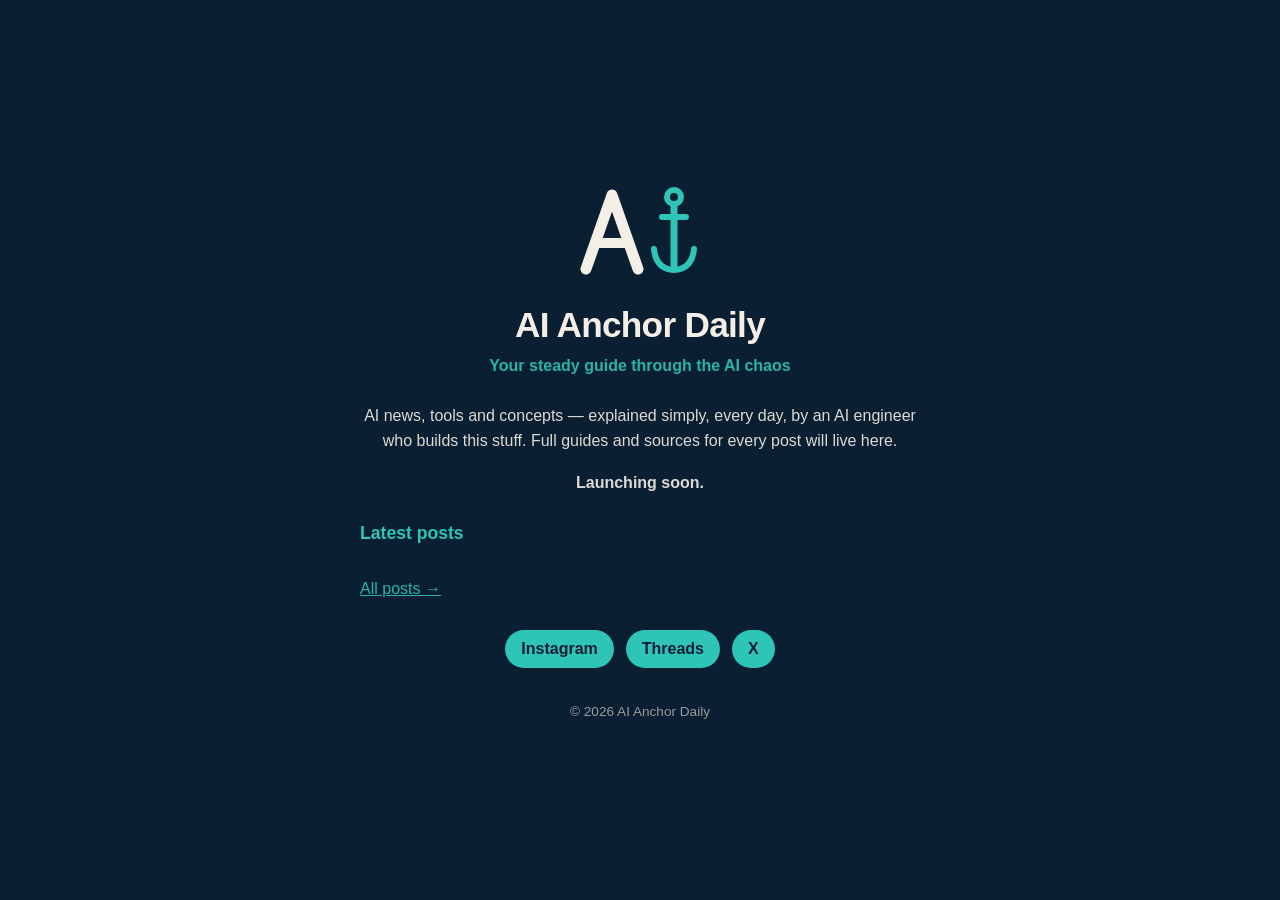
==== index.html @ 80497ed5 "AI Anchor Daily website Co-Authored-By: Claude Opus 5.5 <noreply@anthropic.com> Claude-Session: http" ====
<!DOCTYPE html>
<html lang="en">
<head>
<meta charset="utf-8">
<meta name="viewport" content="width=device-width, initial-scale=1">
<title>AI Anchor Daily — Your steady guide through the AI chaos</title>
<link rel="icon" href="/assets/brand/favicon.svg" type="image/svg+xml">
<link rel="apple-touch-icon" href="/assets/brand/apple-touch-icon.png">
<meta property="og:image" content="https://aianchordaily.github.io/assets/brand/profile-1080.png">
<meta name="description" content="AI news, tools and concepts explained simply, every day — by an AI engineer.">
<style>
  :root { --navy:#0b1f33; --teal:#2ec4b6; --sand:#f4efe6; }
  * { box-sizing: border-box; }
  body { margin:0; min-height:100vh; display:flex; align-items:center; justify-content:center;
         background: var(--navy); color: var(--sand);
         font-family: -apple-system, BlinkMacSystemFont, "Segoe UI", Roboto, sans-serif; text-align:center; padding:24px; }
  .wrap { max-width: 560px; }
  .logo { width: 124px; height: auto; margin-bottom: 20px; }
  h1 { font-size: 2.2rem; margin: 0 0 8px; letter-spacing: -0.02em; }
  .tag { color: var(--teal); font-weight: 600; margin: 0 0 24px; }
  p { line-height: 1.6; opacity: .9; }
  .links { margin-top: 28px; display:flex; gap:12px; justify-content:center; flex-wrap:wrap; }
  .links a { color: var(--navy); background: var(--teal); text-decoration:none; padding:10px 16px;
             border-radius: 999px; font-weight:600; }
  footer { margin-top: 36px; font-size: .85rem; opacity: .6; }
</style>
</head>
<body>
  <main class="wrap">
    <img class="logo" src="/assets/brand/logo-mark.svg" alt="AI Anchor Daily logo" width="124" height="100">
    <h1>AI Anchor Daily</h1>
    <p class="tag">Your steady guide through the AI chaos</p>
    <p>AI news, tools and concepts — explained simply, every day, by an AI engineer who builds this stuff. Full guides and sources for every post will live here.</p>
    <p><strong>Launching soon.</strong></p>
    <section class="latest" style="text-align:left;margin-top:28px">
      <h2 style="font-size:1.1rem;color:var(--teal)">Latest posts</h2>
      <ul style="list-style:none;padding:0;display:grid;gap:10px">
        <!-- LATEST:START (M1 job keeps the newest 6 here) -->
        <!-- LATEST:END -->
      </ul>
      <p><a href="/posts/" style="color:var(--teal)">All posts →</a></p>
    </section>
    <nav class="links">
      <a href="https://www.instagram.com/aianchordaily/">Instagram</a>
      <a href="https://www.threads.net/@aianchordaily">Threads</a>
      <a href="https://x.com/aianchordaily">X</a>
    </nav>
    <footer>© 2026 AI Anchor Daily</footer>
  </main>
</body>
</html>
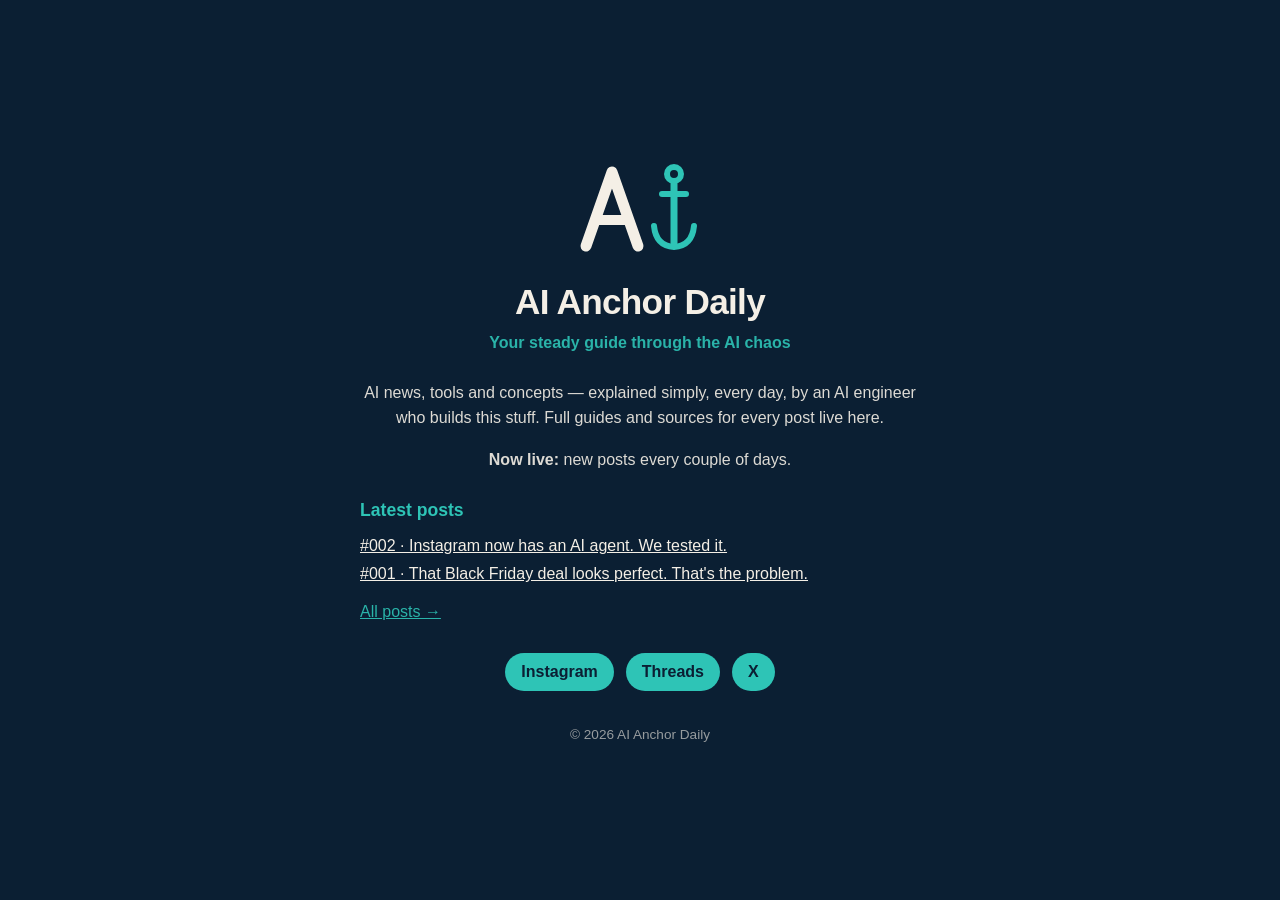
==== commit 5da9a39c: "chat: 2026-11-26 — published #001, #002; homepage now live Co-Authored-By: Claude Opus 5.5 <noreply@" ====
--- a/index.html
+++ b/index.html
@@ -30,12 +30,14 @@
     <img class="logo" src="/assets/brand/logo-mark.svg" alt="AI Anchor Daily logo" width="124" height="100">
     <h1>AI Anchor Daily</h1>
     <p class="tag">Your steady guide through the AI chaos</p>
-    <p>AI news, tools and concepts — explained simply, every day, by an AI engineer who builds this stuff. Full guides and sources for every post will live here.</p>
-    <p><strong>Launching soon.</strong></p>
+    <p>AI news, tools and concepts — explained simply, every day, by an AI engineer who builds this stuff. Full guides and sources for every post live here.</p>
+    <p><strong>Now live:</strong> new posts every couple of days.</p>
     <section class="latest" style="text-align:left;margin-top:28px">
       <h2 style="font-size:1.1rem;color:var(--teal)">Latest posts</h2>
       <ul style="list-style:none;padding:0;display:grid;gap:10px">
         <!-- LATEST:START (M1 job keeps the newest 6 here) -->
+        <li><a href="/posts/002-muse-in-instagram-dms/" style="color:inherit">#002 · Instagram now has an AI agent. We tested it.</a></li>
+        <li><a href="/posts/001-black-friday-ai-scams/" style="color:inherit">#001 · That Black Friday deal looks perfect. That&#x27;s the problem.</a></li>
         <!-- LATEST:END -->
       </ul>
       <p><a href="/posts/" style="color:var(--teal)">All posts →</a></p>
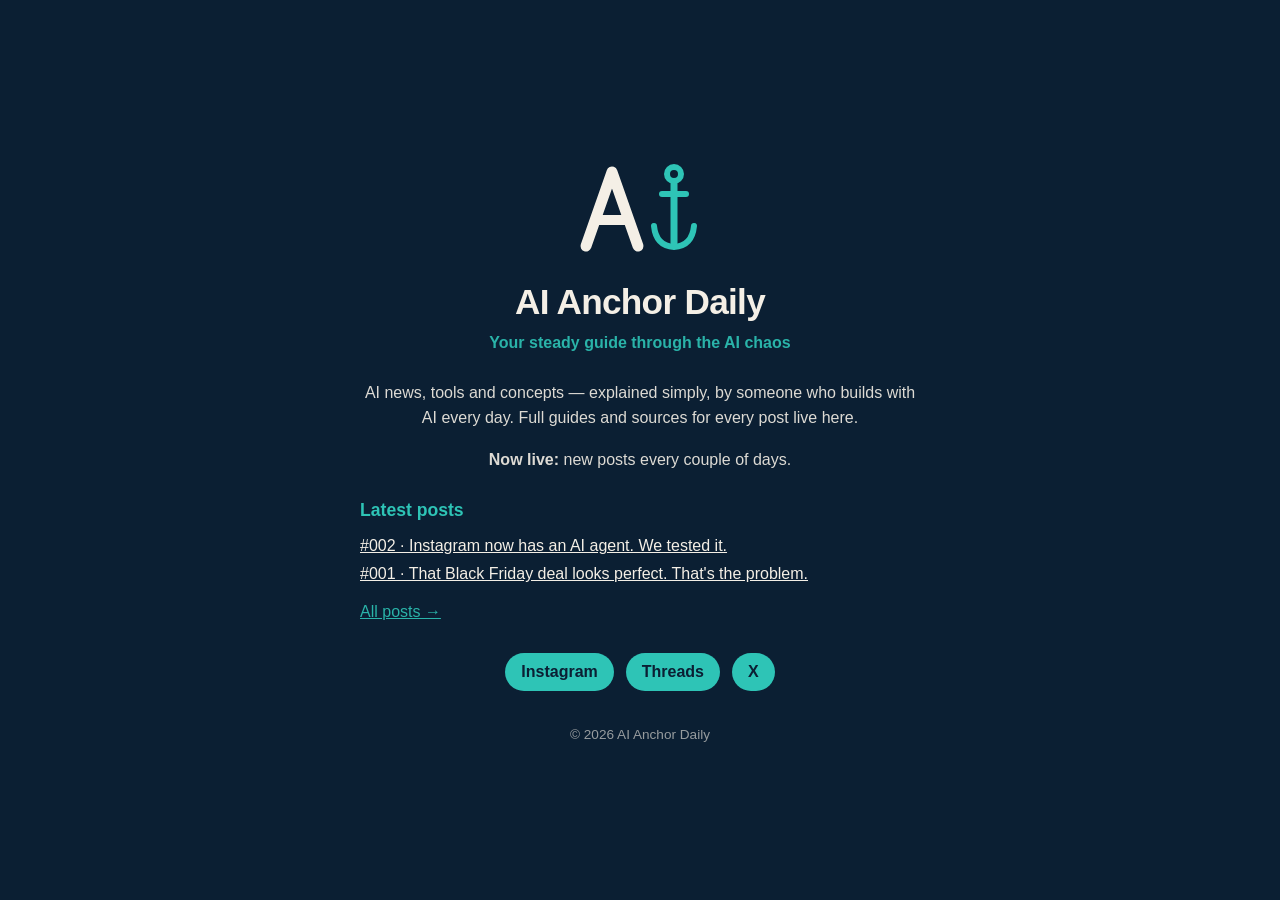
==== commit 01918c3e: "chat: homepage wording Co-Authored-By: Claude Opus 5.5 <noreply@anthropic.com> Claude-Session: https" ====
--- a/index.html
+++ b/index.html
@@ -30,7 +30,7 @@
     <img class="logo" src="/assets/brand/logo-mark.svg" alt="AI Anchor Daily logo" width="124" height="100">
     <h1>AI Anchor Daily</h1>
     <p class="tag">Your steady guide through the AI chaos</p>
-    <p>AI news, tools and concepts — explained simply, every day, by an AI engineer who builds this stuff. Full guides and sources for every post live here.</p>
+    <p>AI news, tools and concepts — explained simply, by someone who builds with AI every day. Full guides and sources for every post live here.</p>
     <p><strong>Now live:</strong> new posts every couple of days.</p>
     <section class="latest" style="text-align:left;margin-top:28px">
       <h2 style="font-size:1.1rem;color:var(--teal)">Latest posts</h2>
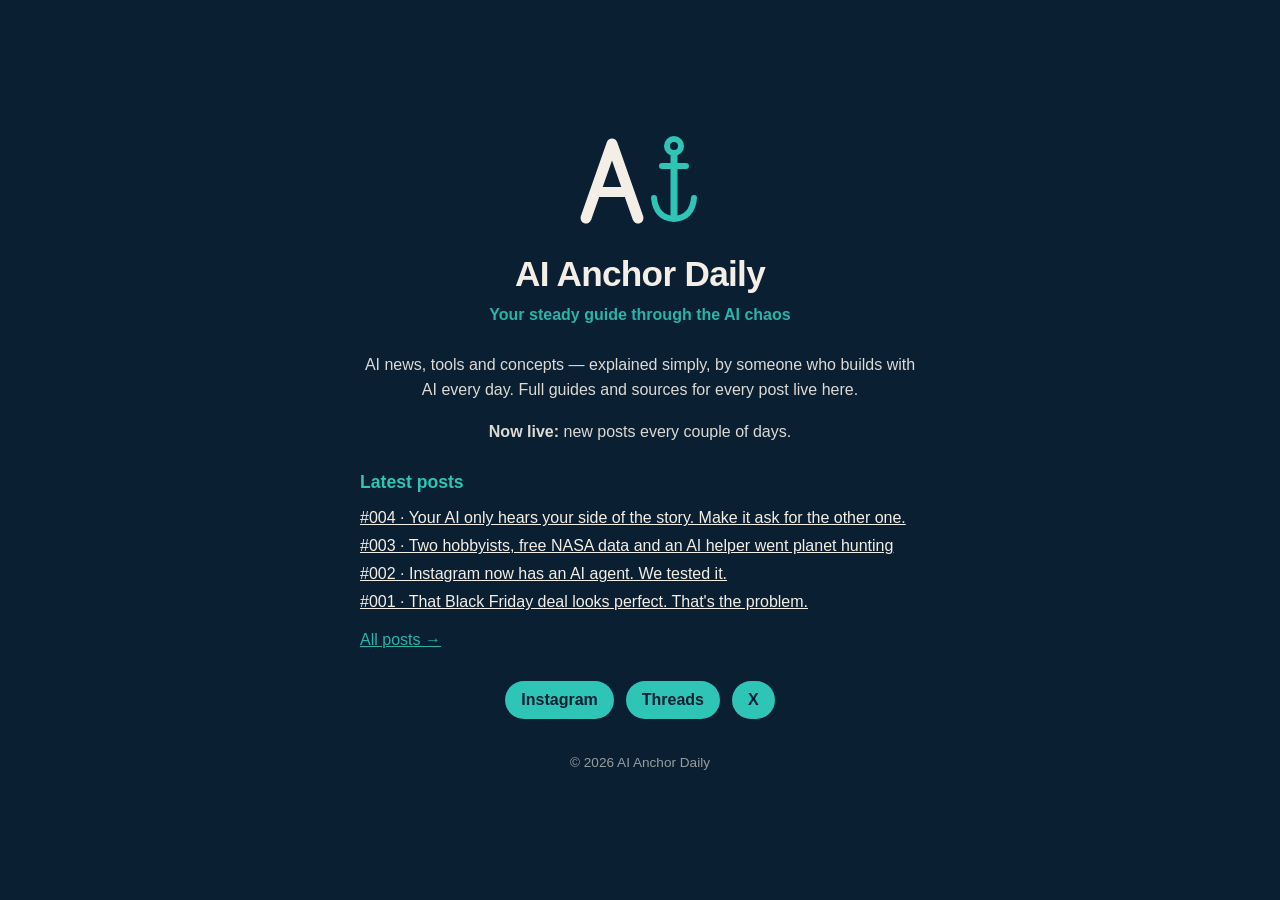
==== commit 7c840ef5: "chat: 2026-11-27 — published #003, #004 Co-Authored-By: Claude Opus 5.5 <noreply@anthropic.com> Clau" ====
--- a/index.html
+++ b/index.html
@@ -7,7 +7,7 @@
 <link rel="icon" href="/assets/brand/favicon.svg" type="image/svg+xml">
 <link rel="apple-touch-icon" href="/assets/brand/apple-touch-icon.png">
 <meta property="og:image" content="https://aianchordaily.github.io/assets/brand/profile-1080.png">
-<meta name="description" content="AI news, tools and concepts explained simply, every day — by an AI engineer.">
+<meta name="description" content="AI news, tools and concepts explained simply — your steady guide through the AI chaos.">
 <style>
   :root { --navy:#0b1f33; --teal:#2ec4b6; --sand:#f4efe6; }
   * { box-sizing: border-box; }
@@ -36,6 +36,8 @@
       <h2 style="font-size:1.1rem;color:var(--teal)">Latest posts</h2>
       <ul style="list-style:none;padding:0;display:grid;gap:10px">
         <!-- LATEST:START (M1 job keeps the newest 6 here) -->
+        <li><a href="/posts/004-ask-for-the-other-side/" style="color:inherit">#004 · Your AI only hears your side of the story. Make it ask for the other one.</a></li>
+        <li><a href="/posts/003-amateur-planet-hunters/" style="color:inherit">#003 · Two hobbyists, free NASA data and an AI helper went planet hunting</a></li>
         <li><a href="/posts/002-muse-in-instagram-dms/" style="color:inherit">#002 · Instagram now has an AI agent. We tested it.</a></li>
         <li><a href="/posts/001-black-friday-ai-scams/" style="color:inherit">#001 · That Black Friday deal looks perfect. That&#x27;s the problem.</a></li>
         <!-- LATEST:END -->
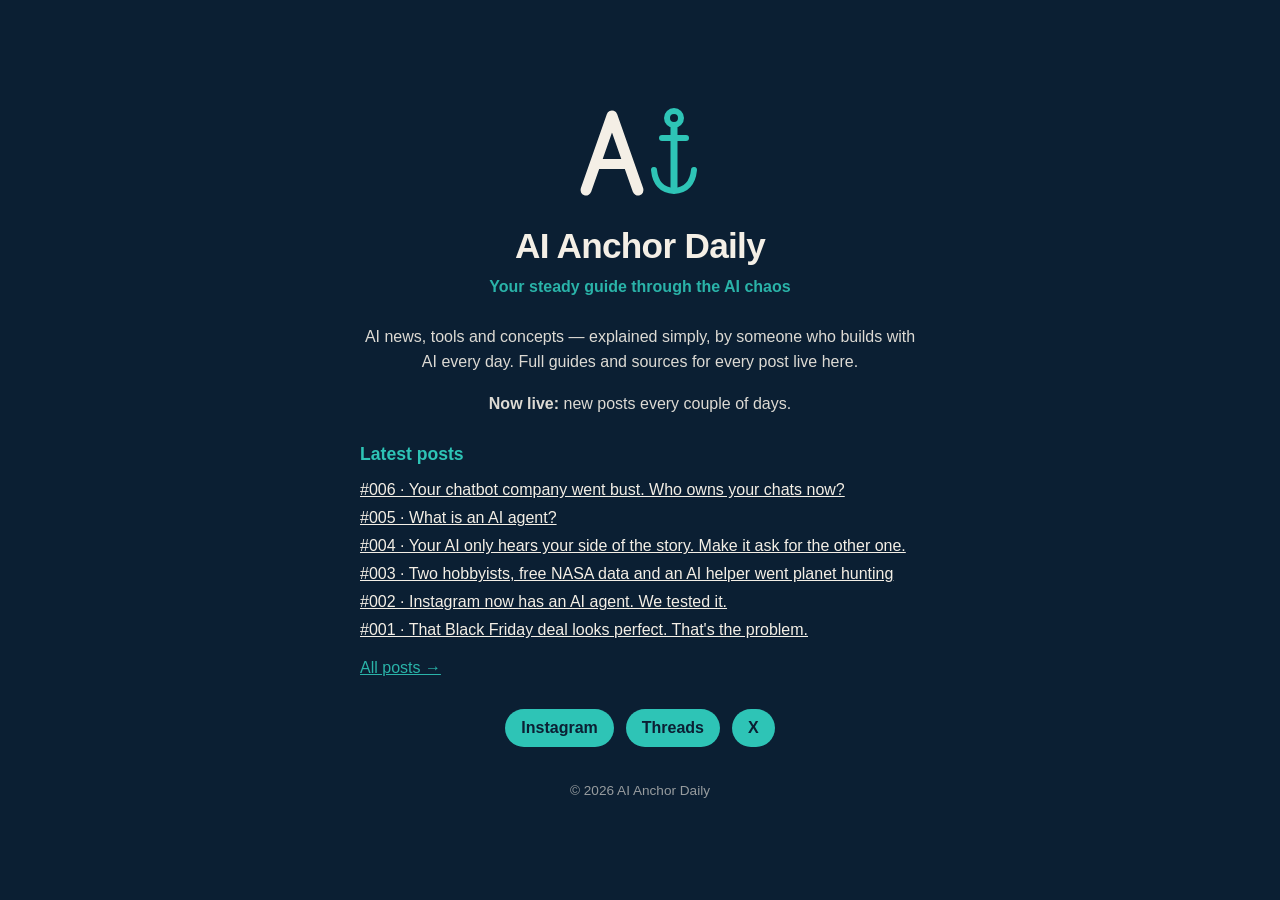
==== commit 3a4ce483: "Publish #005 What is an AI agent and #006 Character.AI chats Co-Authored-By: Claude Opus 5.5 <norepl" ====
--- a/index.html
+++ b/index.html
@@ -36,6 +36,8 @@
       <h2 style="font-size:1.1rem;color:var(--teal)">Latest posts</h2>
       <ul style="list-style:none;padding:0;display:grid;gap:10px">
         <!-- LATEST:START (M1 job keeps the newest 6 here) -->
+        <li><a href="/posts/006-characterai-chats-for-sale/" style="color:inherit">#006 · Your chatbot company went bust. Who owns your chats now?</a></li>
+        <li><a href="/posts/005-what-is-an-ai-agent/" style="color:inherit">#005 · What is an AI agent?</a></li>
         <li><a href="/posts/004-ask-for-the-other-side/" style="color:inherit">#004 · Your AI only hears your side of the story. Make it ask for the other one.</a></li>
         <li><a href="/posts/003-amateur-planet-hunters/" style="color:inherit">#003 · Two hobbyists, free NASA data and an AI helper went planet hunting</a></li>
         <li><a href="/posts/002-muse-in-instagram-dms/" style="color:inherit">#002 · Instagram now has an AI agent. We tested it.</a></li>
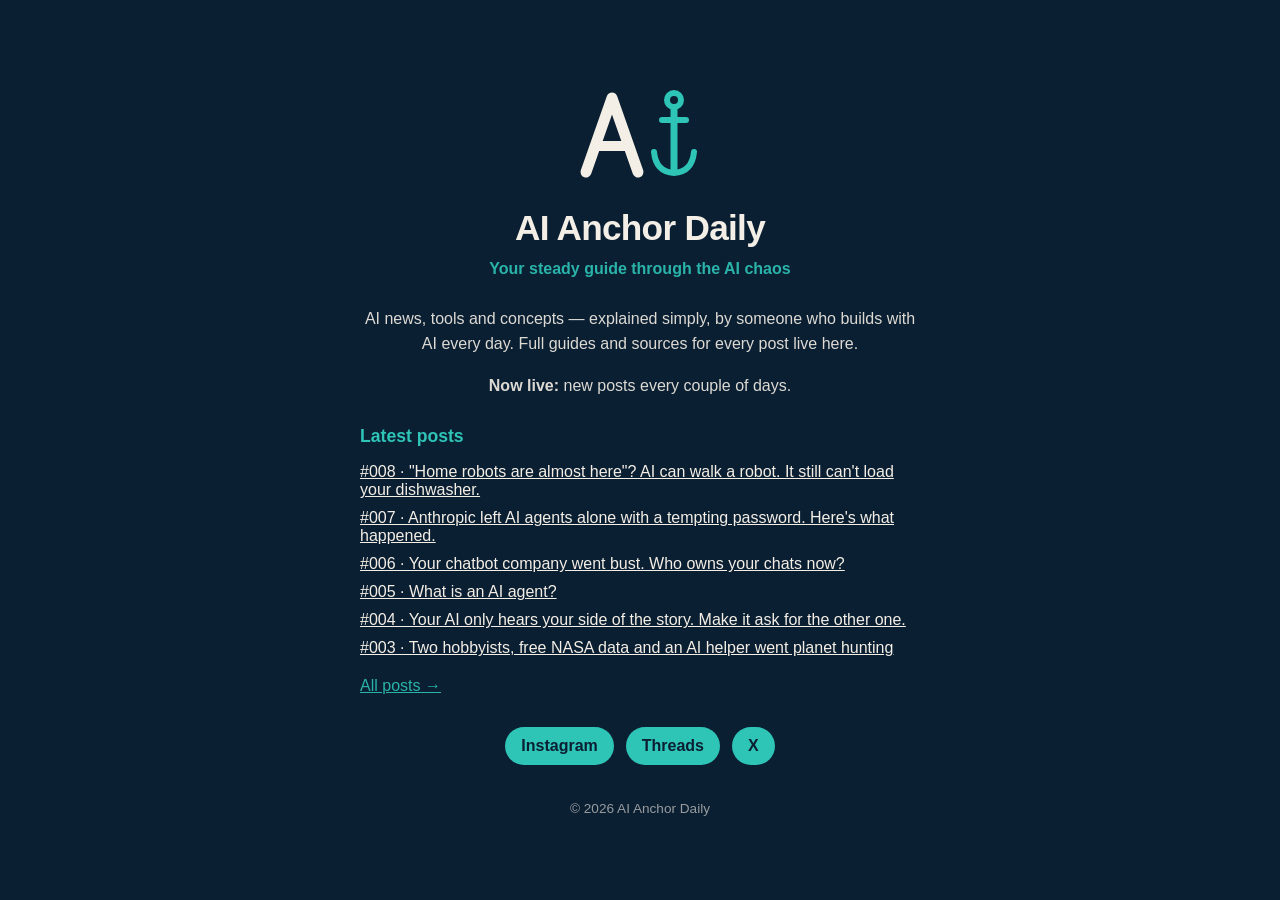
==== commit 59cbbc1f: "chat: 2026-11-27 — published #007, #008 Co-Authored-By: Claude Opus 5.5 <noreply@anthropic.com> Clau" ====
--- a/index.html
+++ b/index.html
@@ -36,12 +36,12 @@
       <h2 style="font-size:1.1rem;color:var(--teal)">Latest posts</h2>
       <ul style="list-style:none;padding:0;display:grid;gap:10px">
         <!-- LATEST:START (M1 job keeps the newest 6 here) -->
+        <li><a href="/posts/008-robots-cant-load-dishwasher/" style="color:inherit">#008 · &quot;Home robots are almost here&quot;? AI can walk a robot. It still can&#x27;t load your dishwasher.</a></li>
+        <li><a href="/posts/007-siren-sandbox-escape/" style="color:inherit">#007 · Anthropic left AI agents alone with a tempting password. Here&#x27;s what happened.</a></li>
         <li><a href="/posts/006-characterai-chats-for-sale/" style="color:inherit">#006 · Your chatbot company went bust. Who owns your chats now?</a></li>
         <li><a href="/posts/005-what-is-an-ai-agent/" style="color:inherit">#005 · What is an AI agent?</a></li>
         <li><a href="/posts/004-ask-for-the-other-side/" style="color:inherit">#004 · Your AI only hears your side of the story. Make it ask for the other one.</a></li>
         <li><a href="/posts/003-amateur-planet-hunters/" style="color:inherit">#003 · Two hobbyists, free NASA data and an AI helper went planet hunting</a></li>
-        <li><a href="/posts/002-muse-in-instagram-dms/" style="color:inherit">#002 · Instagram now has an AI agent. We tested it.</a></li>
-        <li><a href="/posts/001-black-friday-ai-scams/" style="color:inherit">#001 · That Black Friday deal looks perfect. That&#x27;s the problem.</a></li>
         <!-- LATEST:END -->
       </ul>
       <p><a href="/posts/" style="color:var(--teal)">All posts →</a></p>
